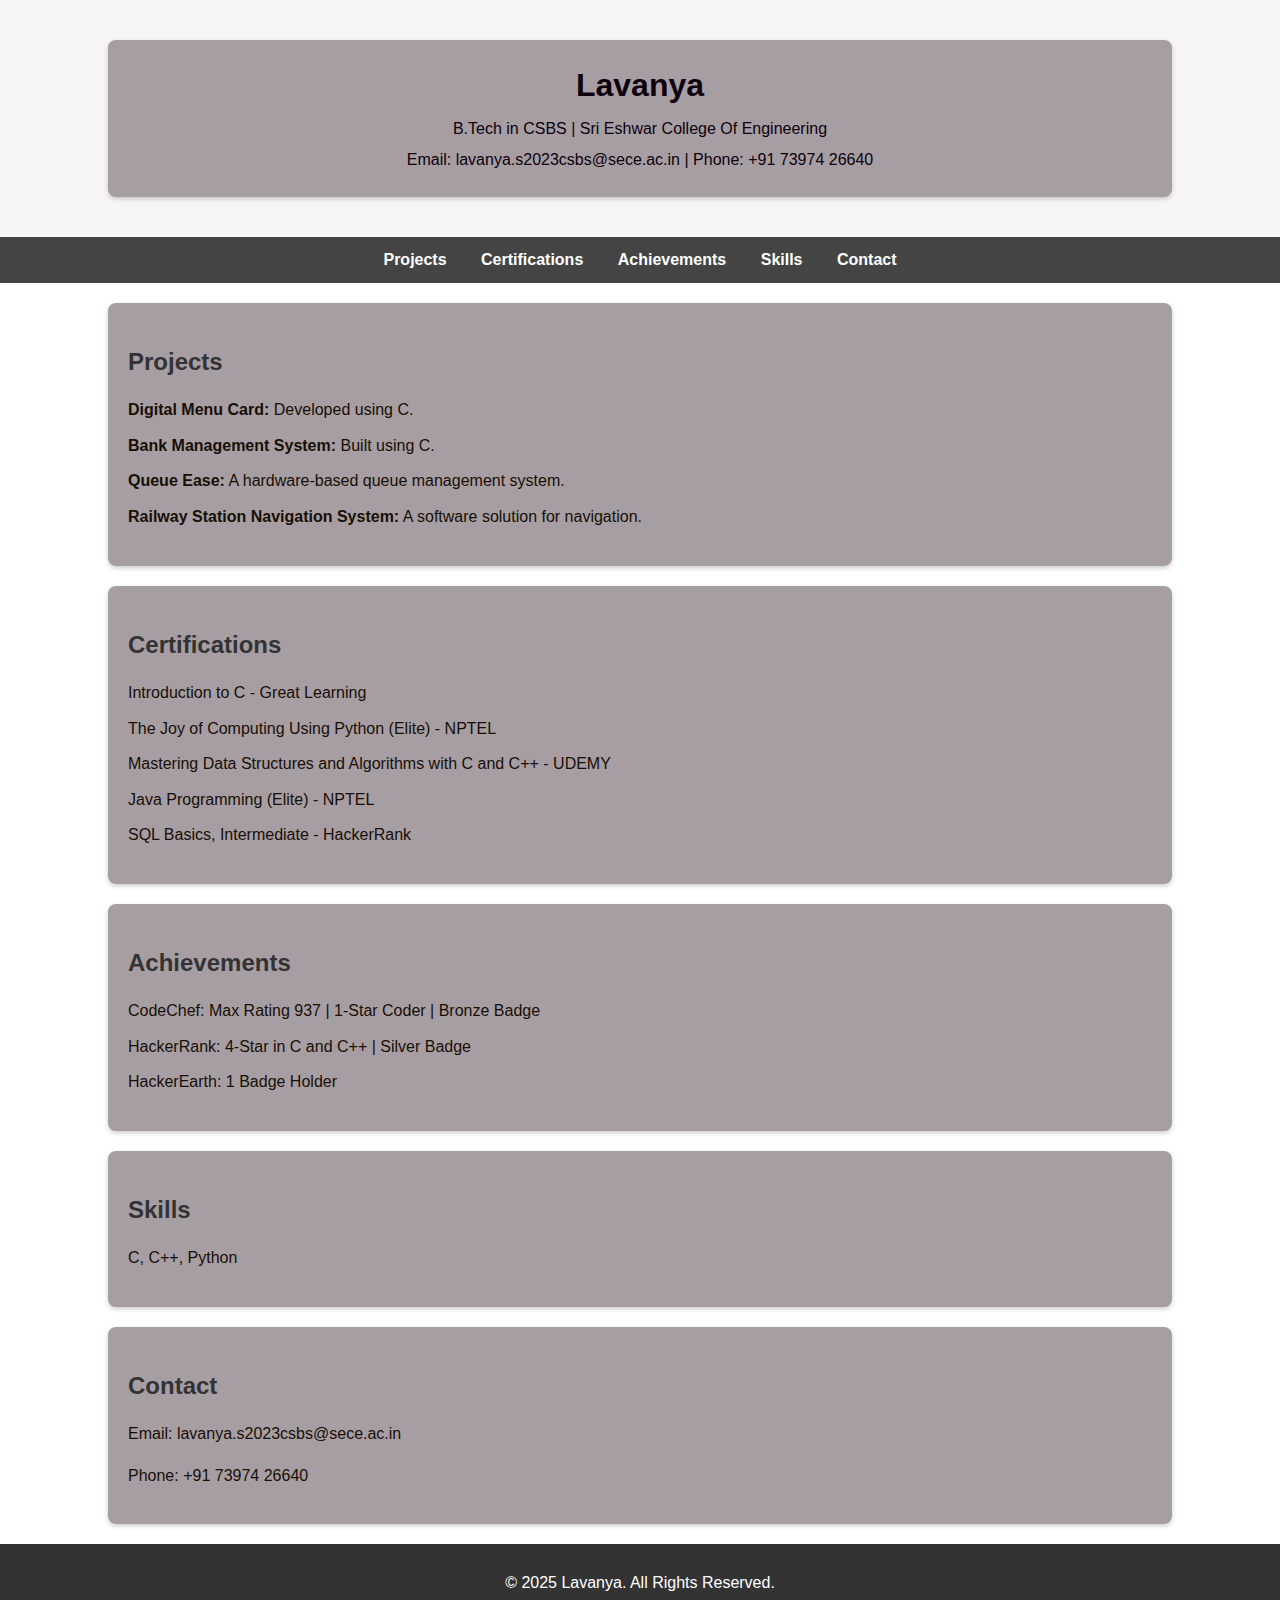
==== index.html @ 7879e98d "Update and rename indexp.html to index.html" ====
<!DOCTYPE html>
<html lang="en">
<head>
    <meta charset="UTF-8">
    <meta name="viewport" content="width=device-width, initial-scale=1.0">
    <title>Lavanya's Portfolio</title>
    <link rel="stylesheet" href="styles.css">
</head>
<body>
    <header>
        <div class="container">
            <h1>Lavanya</h1>
            <p>B.Tech in CSBS | Sri Eshwar College Of Engineering</p>
            <p>Email: lavanya.s2023csbs@sece.ac.in | Phone: +91 73974 26640</p>
        </div>
    </header>

    <nav>
        <a href="#projects">Projects</a>
        <a href="#certifications">Certifications</a>
        <a href="#achievements">Achievements</a>
        <a href="#skills">Skills</a>
        <a href="#contact">Contact</a>
    </nav>

    <section id="projects" class="container">
        <h2>Projects</h2>
        <ul>
            <li><strong>Digital Menu Card:</strong> Developed using C.</li>
            <li><strong>Bank Management System:</strong> Built using C.</li>
            <li><strong>Queue Ease:</strong> A hardware-based queue management system.</li>
            <li><strong>Railway Station Navigation System:</strong> A software solution for navigation.</li>
        </ul>
    </section>

    <section id="certifications" class="container">
        <h2>Certifications</h2>
        <ul>
            <li>Introduction to C - Great Learning</li>
            <li>The Joy of Computing Using Python (Elite) - NPTEL</li>
            <li>Mastering Data Structures and Algorithms with C and C++ - UDEMY</li>
            <li>Java Programming (Elite) - NPTEL</li>
            <li>SQL Basics, Intermediate - HackerRank</li>
        </ul>
    </section>

    <section id="achievements" class="container">
        <h2>Achievements</h2>
        <ul>
            <li>CodeChef: Max Rating 937 | 1-Star Coder | Bronze Badge</li>
            <li>HackerRank: 4-Star in C and C++ | Silver Badge</li>
            <li>HackerEarth: 1 Badge Holder</li>
        </ul>
    </section>

    <section id="skills" class="container">
        <h2>Skills</h2>
        <p>C, C++, Python</p>
    </section>

    <section id="contact" class="container">
        <h2>Contact</h2>
        <p>Email: lavanya.s2023csbs@sece.ac.in</p>
        <p>Phone: +91 73974 26640</p>
    </section>

    <footer>
        <p>&copy; 2025 Lavanya. All Rights Reserved.</p>
    </footer>
</body>
</html>
---- styles.css ----
/* General Styles */
body {
    font-family: Arial, sans-serif;
    margin: 0;
    padding: 0;
    line-height: 1.6;
    color: #170f05;
}

/* Header */
header {
    background: #f8f5f5;
    color: #0c010c;
    padding: 20px 0;
    text-align: center;
}

header .container h1 {
    margin: 0;
}

header .container p {
    margin: 5px 0;
}

/* Navigation */
nav {
    background: #444444;
    color: #fff;
    text-align: center;
    padding: 10px 0;
}

nav a {
    color: #fff;
    text-decoration: none;
    margin: 0 15px;
    font-weight: bold;
}

nav a:hover {
    color: #ffa500;
}

/* Section */
.container {
    width: 80%;
    margin: 20px auto;
    background: #a79ea4;
    padding: 20px;
    border-radius: 8px;
    box-shadow: 0 2px 5px rgba(0, 0, 0, 0.2);
}

h2 {
    color: #333;
    margin-bottom: 10px;
}

ul {
    list-style: none;
    padding: 0;
}

ul li {
    margin-bottom: 10px;
}

/* Footer */
footer {
    text-align: center;
    padding: 10px;
    background: #333;
    color: #fff;
}
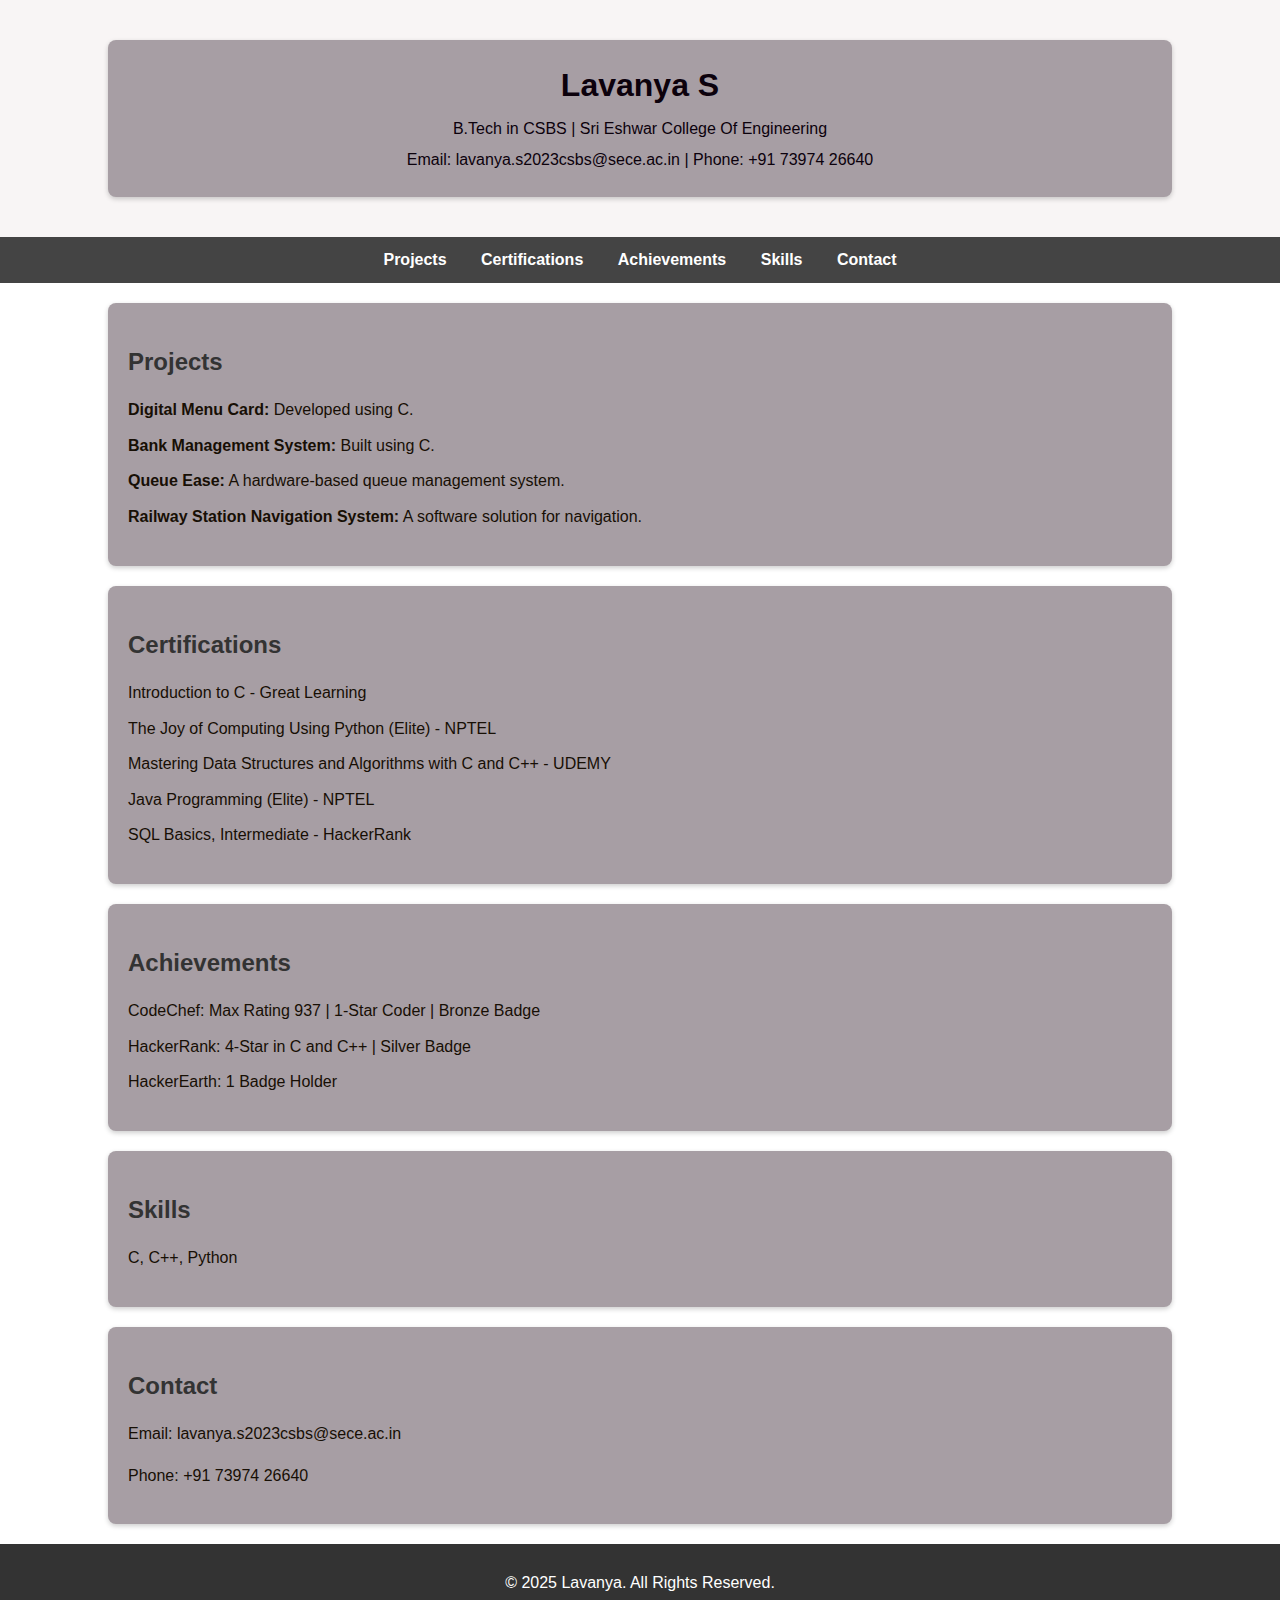
==== commit e8f10a7f: "Update index.html" ====
--- a/index.html
+++ b/index.html
@@ -9,7 +9,7 @@
 <body>
     <header>
         <div class="container">
-            <h1>Lavanya</h1>
+            <h1>Lavanya S</h1>
             <p>B.Tech in CSBS | Sri Eshwar College Of Engineering</p>
             <p>Email: lavanya.s2023csbs@sece.ac.in | Phone: +91 73974 26640</p>
         </div>
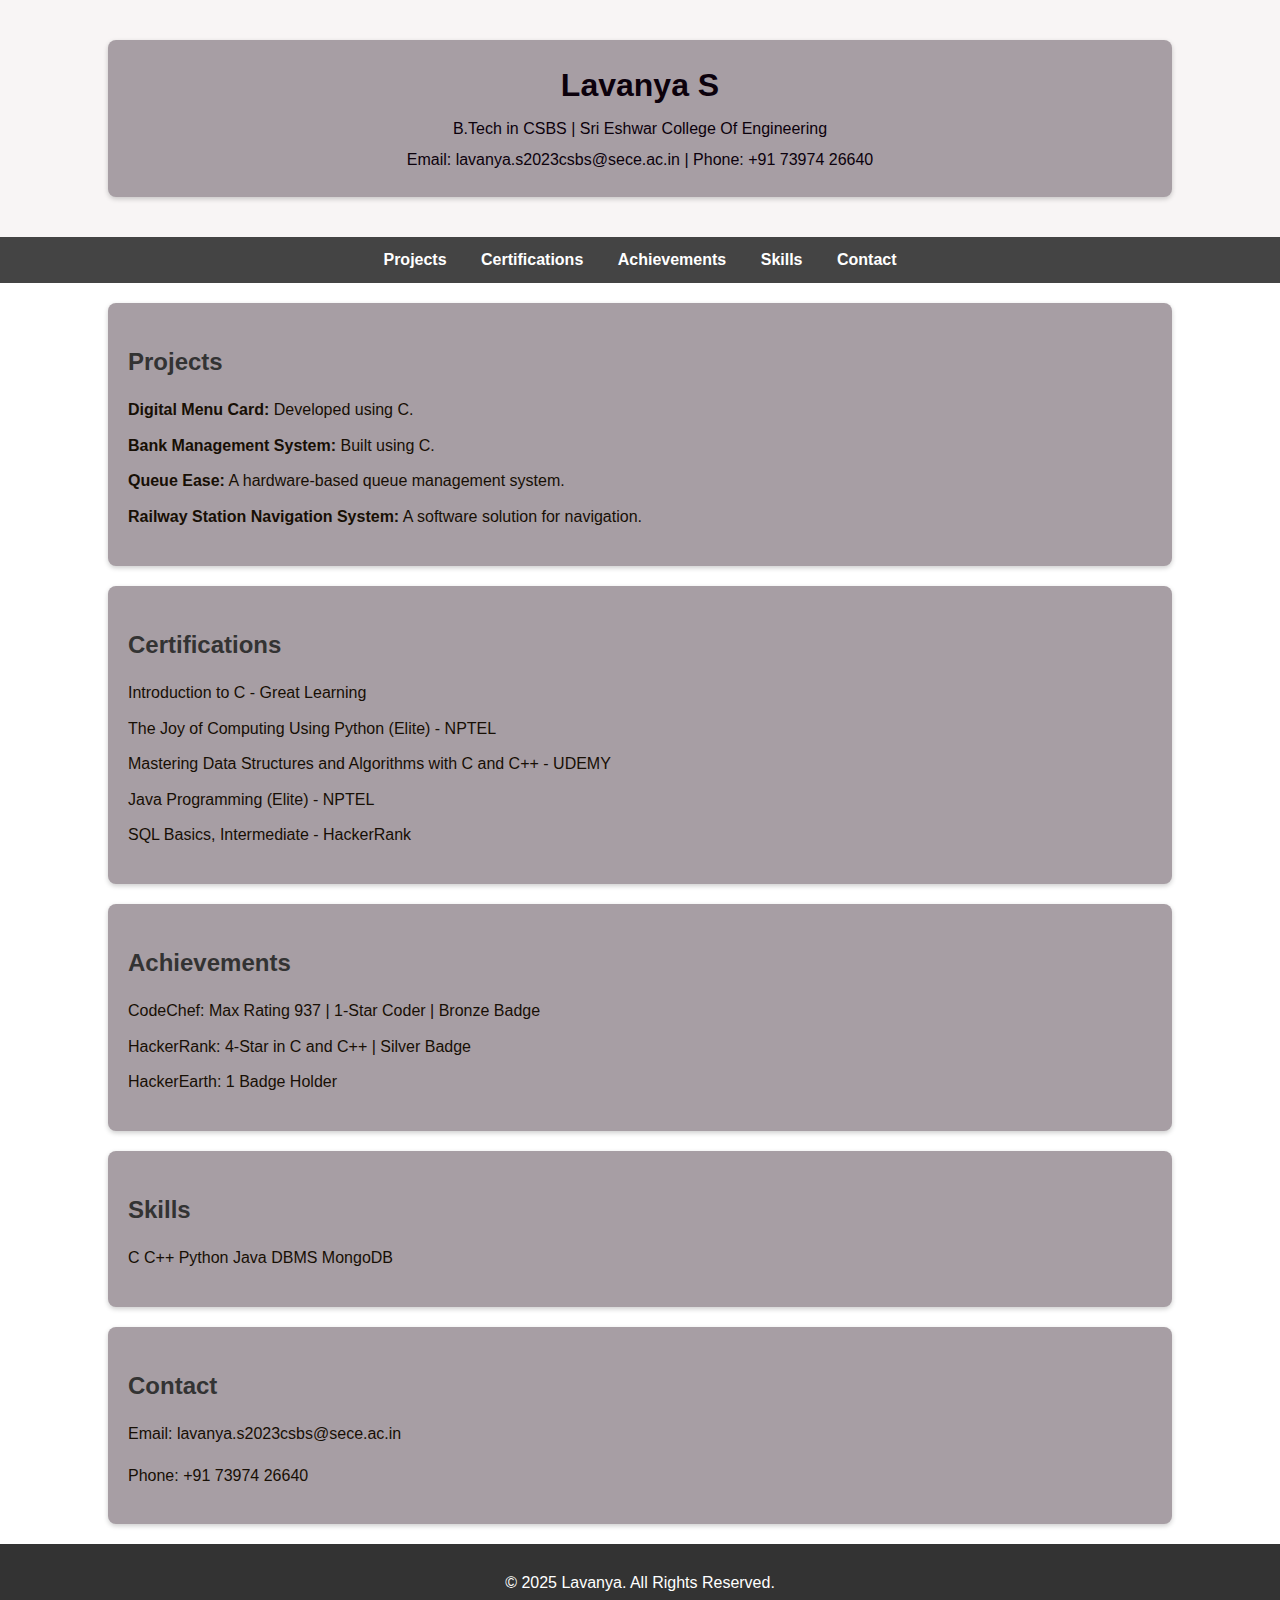
==== commit 0ba1977d: "Update index.html" ====
--- a/index.html
+++ b/index.html
@@ -55,7 +55,13 @@
 
     <section id="skills" class="container">
         <h2>Skills</h2>
-        <p>C, C++, Python</p>
+        <p> C
+            C++
+            Python
+            Java
+            DBMS
+            MongoDB
+        </p>
     </section>
 
     <section id="contact" class="container">
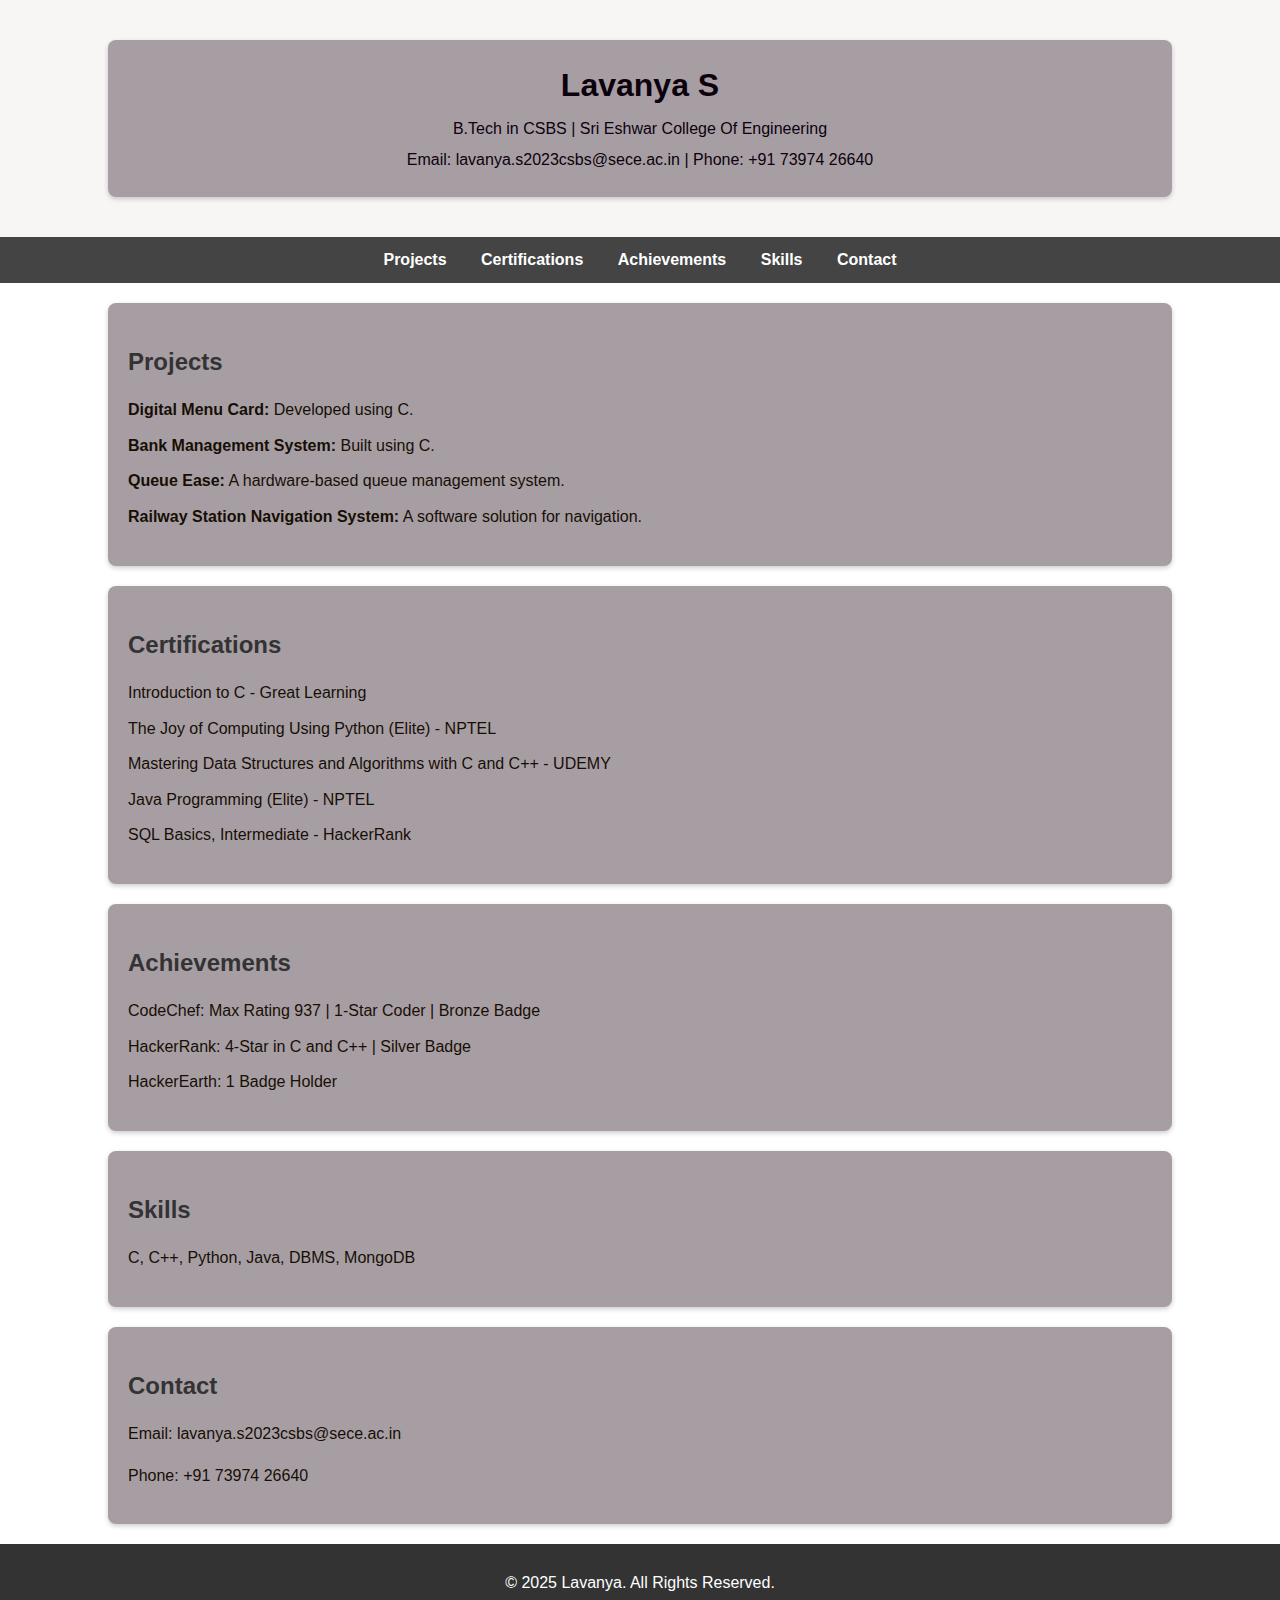
==== commit 18fc3002: "Update index.html" ====
--- a/index.html
+++ b/index.html
@@ -55,12 +55,13 @@
 
     <section id="skills" class="container">
         <h2>Skills</h2>
-        <p> C
-            C++
-            Python
-            Java
-            DBMS
+        <p> C,
+            C++,
+            Python,
+            Java,
+            DBMS,
             MongoDB
+            
         </p>
     </section>
 
